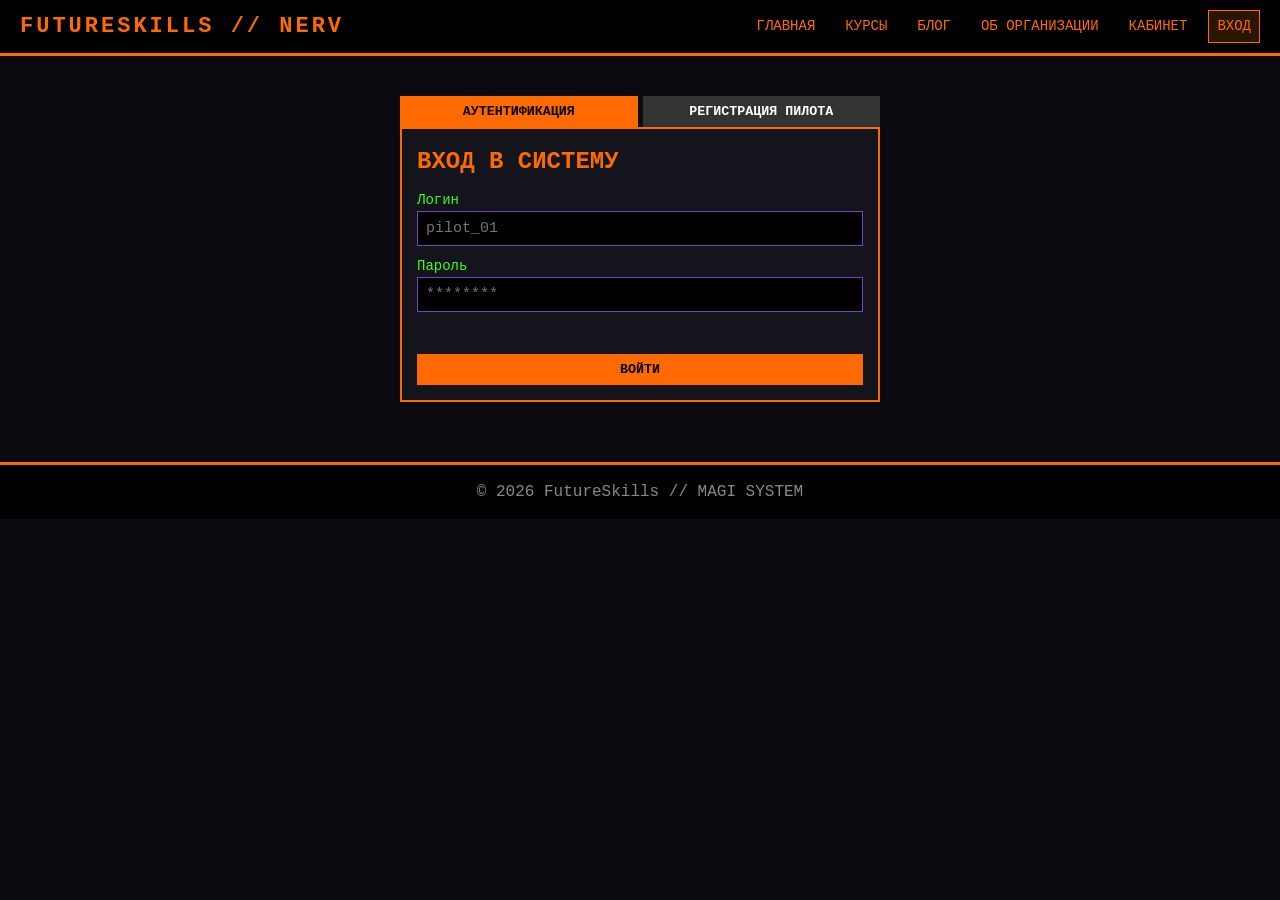
==== pages/auth.html @ 0e354f05 "first commit" ====
<!DOCTYPE html>
<html lang="ru">
<head>
  <meta charset="UTF-8">
  <meta name="viewport" content="width=device-width, initial-scale=1.0">
  <title>FutureSkills — Вход и регистрация</title>
  <link rel="stylesheet" href="../css/auth.css">
</head>
<body>

  <header class="nerv-header">
    <div class="nerv-logo">FUTURESKILLS // NERV</div>
    <button class="nerv-burger" id="burgerBtn">МЕНЮ</button>
    <ul class="nerv-menu" id="mainMenu">
      <li><a href="../index.html">Главная</a></li>
      <li><a href="courses.html">Курсы</a></li>
      <li><a href="blog.html">Блог</a></li>
      <li><a href="about.html">Об организации</a></li>
      <li><a href="cabinet.html">Кабинет</a></li>
      <li><a href="auth.html" id="pilotLink" class="active">Вход</a></li>
    </ul>
  </header>

  <main class="nerv-wrap">

    <div class="auth-tabs">
      <button class="nerv-btn tab-on" id="tabLogin">Аутентификация</button>
      <button class="nerv-btn" id="tabReg">Регистрация пилота</button>
    </div>

    <!-- LOGIN -->
    <section class="nerv-card auth-box" id="loginBox">
      <h2>Вход в систему</h2>

      <label for="logLogin">Логин</label>
      <input type="text" id="logLogin" placeholder="pilot_01">

      <label for="logPass">Пароль</label>
      <input type="password" id="logPass" placeholder="********">

      <p class="error" id="logError"></p>
      <button class="nerv-btn" id="logBtn">Войти</button>
    </section>

    <!-- REGISTER -->
    <section class="nerv-card auth-box hidden" id="regBox">
      <h2>Регистрация</h2>

      <label for="regSurname">Фамилия</label>
      <input type="text" id="regSurname">

      <label for="regName">Имя</label>
      <input type="text" id="regName">

      <label for="regPatronymic">Отчество</label>
      <input type="text" id="regPatronymic">

      <label for="regLogin">Логин</label>
      <input type="text" id="regLogin">

      <label for="regEmail">Электронная почта</label>
      <input type="email" id="regEmail">

      <label for="regPass">Пароль</label>
      <input type="password" id="regPass">

      <label for="regPass2">Подтверждение пароля</label>
      <input type="password" id="regPass2">

      <div class="rules">
        <p>ПРАВИЛА ОРГАНИЗАЦИИ:</p>
        <p>1. Уважать преподавателей и других учеников.</p>
        <p>2. Не передавать доступ к аккаунту третьим лицам.</p>
        <p>3. Не копировать и не распространять материалы курсов.</p>
      </div>

      <label class="check-line">
        <input type="checkbox" id="regRules">
        Я принимаю правила образовательной организации
      </label>

      <p class="error" id="regError"></p>
      <p class="ok" id="regOk"></p>
      <button class="nerv-btn" id="regBtn">Зарегистрироваться</button>
    </section>

  </main>

  <footer class="nerv-footer">
    <p>© 2026 FutureSkills // MAGI SYSTEM</p>
  </footer>

  <script src="../js/auth.js"></script>
</body>
</html>
---- css/auth.css ----
/* NERV // BASE */
* {
  margin     : 0;
  padding    : 0;
  box-sizing : border-box;
}

:root {
  --bg      : #0a0a0f;
  --panel   : #14141c;
  --orange  : #ff6a00;
  --green   : #39ff14;
  --purple  : #7b3fb5;
  --red     : #e60012;
  --text    : #e8e8e8;
}

body {
  background  : var(--bg);
  color       : var(--text);
  font-family : "Courier New", monospace;
  line-height : 1.5;
}

a {
  color           : var(--orange);
  text-decoration : none;
}

.nerv-header {
  background      : #000;
  border-bottom   : 3px solid var(--orange);
  padding         : 10px 20px;
  display         : flex;
  justify-content : space-between;
  align-items     : center;
  flex-wrap       : wrap;
}

.nerv-logo {
  color          : var(--orange);
  font-size      : 22px;
  font-weight    : bold;
  letter-spacing : 3px;
}

.nerv-menu {
  display    : flex;
  gap        : 12px;
  list-style : none;
  flex-wrap  : wrap;
}

.nerv-menu a {
  display        : block;
  padding        : 5px 8px;
  border         : 1px solid transparent;
  text-transform : uppercase;
  font-size      : 14px;
}

.nerv-menu a:hover,
.nerv-menu a.active {
  border     : 1px solid var(--orange);
  background : #2a1500;
}

.nerv-burger {
  display     : none;
  background  : none;
  border      : 1px solid var(--orange);
  color       : var(--orange);
  padding     : 6px 12px;
  font-family : inherit;
  cursor      : pointer;
}

.nerv-wrap {
  max-width : 1100px;
  margin    : 0 auto;
  padding   : 20px;
}

.nerv-card {
  background : var(--panel);
  border     : 1px solid var(--purple);
  padding    : 15px;
}

.nerv-btn {
  background     : var(--orange);
  color          : #000;
  border         : none;
  padding        : 8px 14px;
  font-family    : inherit;
  font-weight    : bold;
  cursor         : pointer;
  text-transform : uppercase;
  display        : inline-block;
}

.nerv-btn:hover {
  background : var(--green);
}

.nerv-footer {
  background : #000;
  border-top : 3px solid var(--orange);
  text-align : center;
  padding    : 15px;
  margin-top : 40px;
  color      : #888;
}

/* AT-FIELD // AUTH */
.hidden {
  display : none;
}

.auth-tabs {
  max-width     : 480px;
  margin        : 20px auto 0;
  display       : flex;
  gap           : 5px;
}

.auth-tabs .nerv-btn {
  flex       : 1;
  background : #333;
  color      : #fff;
}

.auth-tabs .tab-on {
  background : var(--orange);
  color      : #000;
}

.auth-box {
  max-width  : 480px;
  margin     : 0 auto;
  border     : 2px solid var(--orange);
}

.auth-box h2 {
  color          : var(--orange);
  margin-bottom  : 10px;
  text-transform : uppercase;
}

.auth-box label {
  display    : block;
  margin-top : 10px;
  color      : var(--green);
  font-size  : 14px;
}

.auth-box input[type="text"],
.auth-box input[type="password"],
.auth-box input[type="email"] {
  width       : 100%;
  background  : #000;
  color       : #fff;
  border      : 1px solid var(--purple);
  padding     : 8px;
  font-family : inherit;
  font-size   : 15px;
}

.auth-box input:focus {
  outline      : none;
  border-color : var(--green);
}

.rules {
  background : #000;
  border     : 1px dashed var(--orange);
  padding    : 10px;
  margin-top : 15px;
  font-size  : 13px;
}

.check-line {
  color : var(--text);
}

.error {
  color      : var(--red);
  margin-top : 10px;
  min-height : 22px;
}

.ok {
  color : var(--green);
}

.auth-box .nerv-btn {
  margin-top : 10px;
  width      : 100%;
}

/* RESPONSIVE // 700 */
@media (max-width: 700px) {
  .nerv-burger {
    display : block;
  }

  .nerv-menu {
    display : none;
    width   : 100%;
  }

  .nerv-menu.open {
    display        : flex;
    flex-direction : column;
    margin-top     : 10px;
  }

  .auth-tabs {
    flex-direction : column;
  }
}
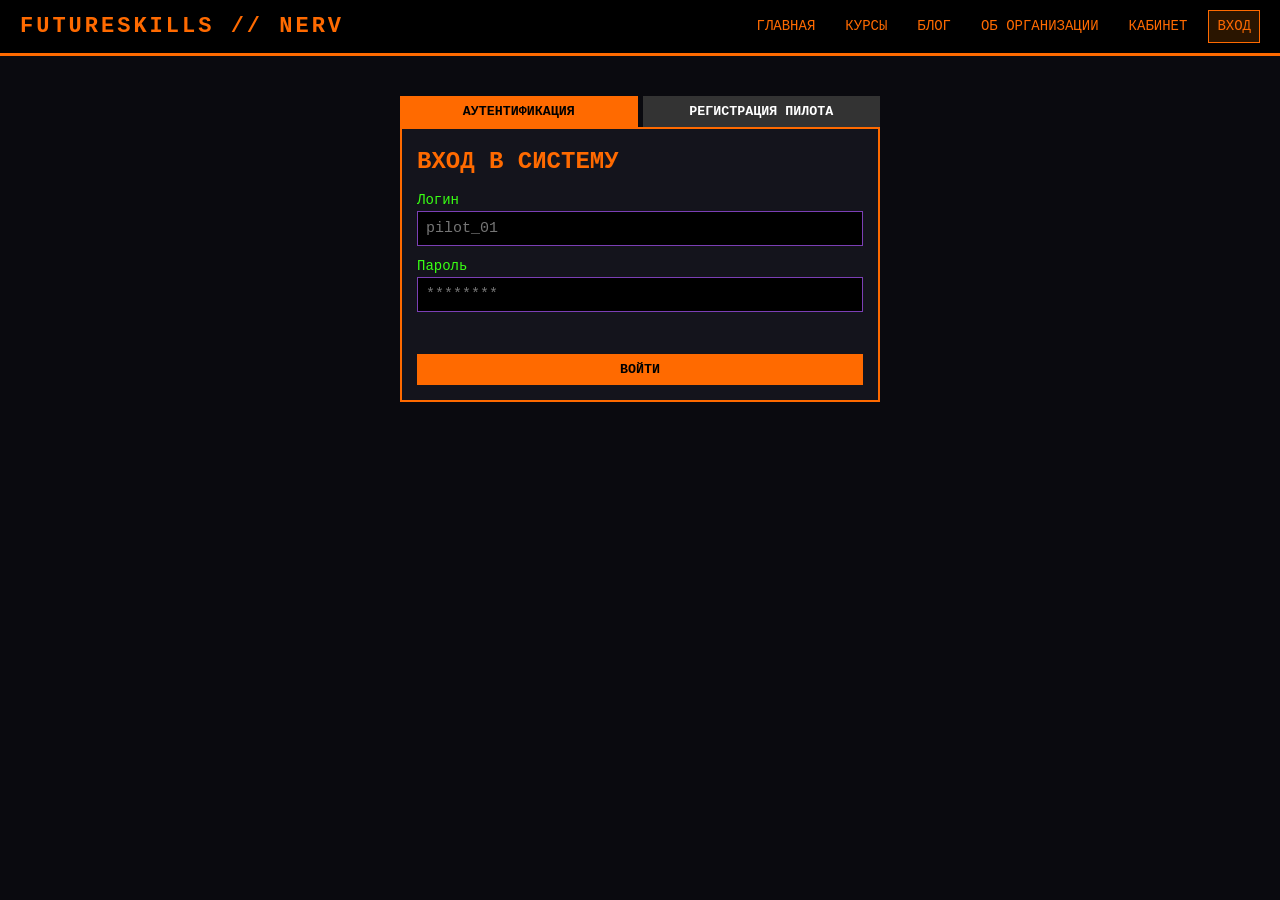
==== commit c41948d8: "Remove footer section from auth.html" ====
--- a/pages/auth.html
+++ b/pages/auth.html
@@ -86,9 +86,7 @@
 
   </main>
 
-  <footer class="nerv-footer">
-    <p>© 2026 FutureSkills // MAGI SYSTEM</p>
-  </footer>
+
 
   <script src="../js/auth.js"></script>
 </body>
